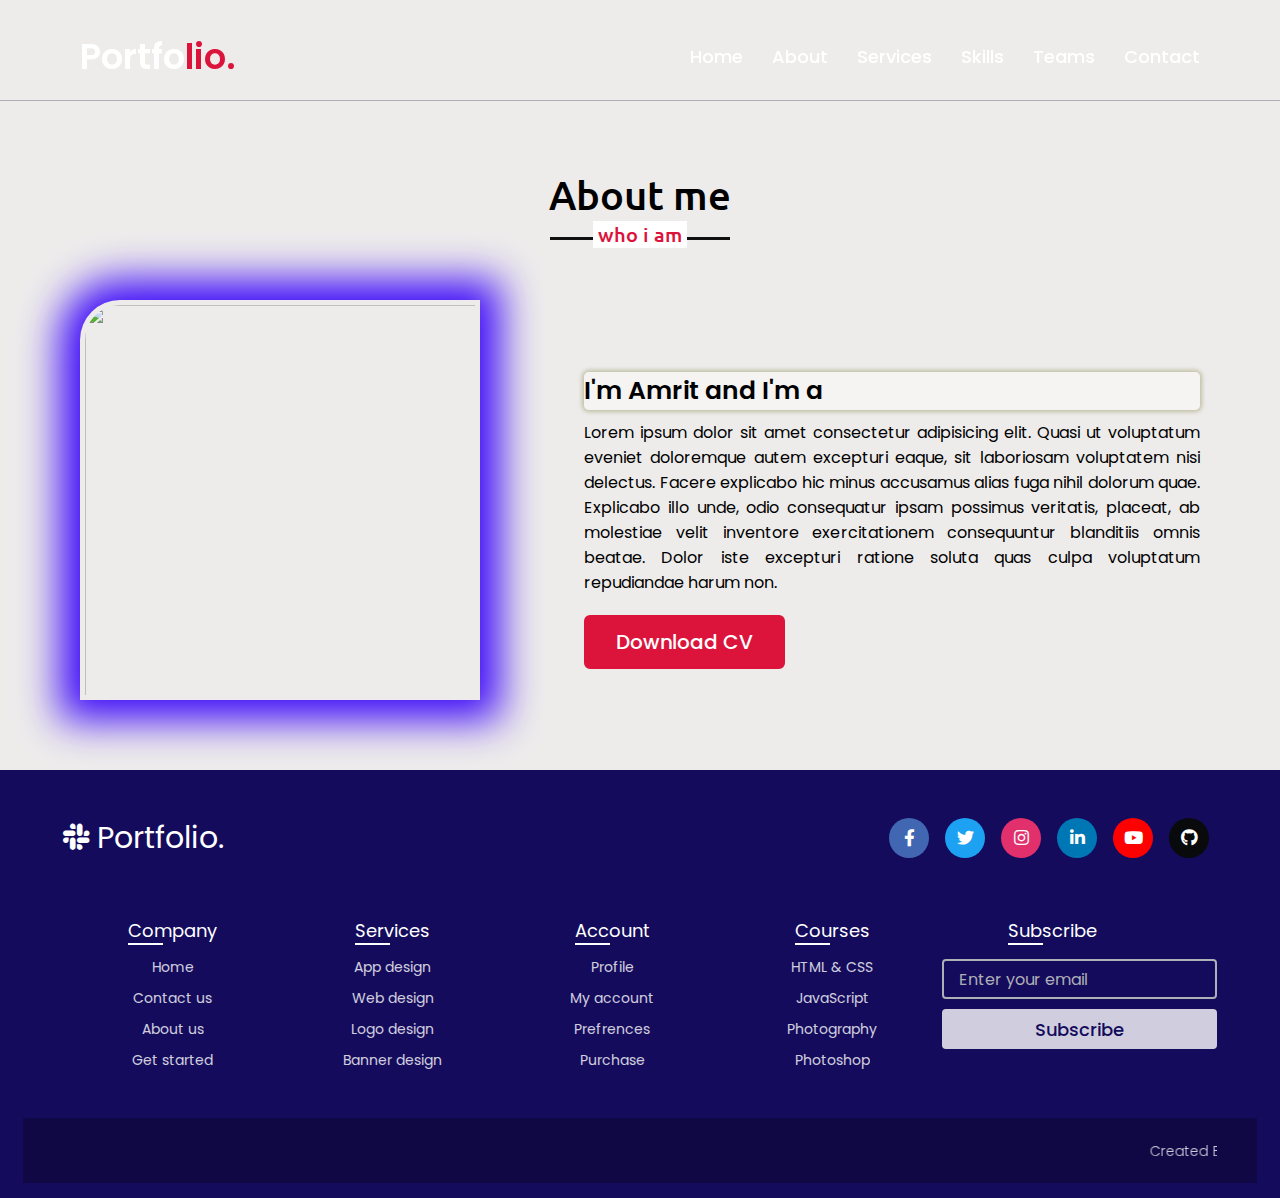
==== about.html @ 5f0300f3 "Add files via upload" ====
<!DOCTYPE html>
<!-- Created By Amrit Giri -->
<html lang="en">

<head>
    <meta charset="UTF-8">
    <meta name="viewport" content="width=device-width, initial-scale=1.0">
    <title>Amrit-Giri</title>
    <link rel="stylesheet" href="style.css">
    <link rel="stylesheet" href="https://cdnjs.cloudflare.com/ajax/libs/font-awesome/5.15.3/css/all.min.css" />
    <script src="https://code.jquery.com/jquery-3.5.1.min.js"></script>
    <script src="https://cdnjs.cloudflare.com/ajax/libs/typed.js/2.0.11/typed.min.js"></script>
    <script src="https://cdnjs.cloudflare.com/ajax/libs/waypoints/4.0.1/jquery.waypoints.min.js"></script>
    <script src="https://cdnjs.cloudflare.com/ajax/libs/OwlCarousel2/2.3.4/owl.carousel.min.js"></script>
    <link rel="stylesheet"
        href="https://cdnjs.cloudflare.com/ajax/libs/OwlCarousel2/2.3.4/assets/owl.carousel.min.css" />
    <script src="https://code.iconify.design/2/2.1.1/iconify.min.js"></script>
</head>

<body>
    <div class="scroll-up-btn">
        <i class="fas fa-angle-up"></i>
    </div>
    <nav class="navbar">
        <div class="max-width">
            <div class="logo">

                <a href="index.html">Portfo<span>lio.</span></a>
            </div>
            <ul class="menu">
                <li><a href="index.html" class="menu-btn">Home</a></li>
                <li><a href="about.html" class="menu-btn">About</a></li>
                <li><a href="services.html" class="menu-btn">Services</a></li>
                <li><a href="skills.html" class="menu-btn">Skills</a></li>
                <li><a href="teams.html" class="menu-btn">Teams</a></li>
                <li><a href="contact.html" class="menu-btn">Contact</a></li>
            </ul>
            <div class="menu-btn">
                <i class="fas fa-bars"></i>
            </div>
        </div>
    </nav>
    <!-- about section start -->
    <section class="about" id="about">
        <div class="max-width">
            <h2 class="title">About me</h2>
            <div class="about-content">
                <div class="column left">
                    <img src="images/profile-1.png" alt="">
                </div>
                <div class="column right">
                    <div class="text">I'm Amrit and I'm a <span class="typing"></span></div>
                    <p>Lorem ipsum dolor sit amet consectetur adipisicing elit. Quasi ut voluptatum eveniet doloremque
                        autem excepturi eaque, sit laboriosam voluptatem nisi delectus. Facere explicabo hic minus
                        accusamus alias fuga nihil dolorum quae. Explicabo illo unde, odio consequatur ipsam possimus
                        veritatis, placeat, ab molestiae velit inventore exercitationem consequuntur blanditiis omnis
                        beatae. Dolor iste excepturi ratione soluta quas culpa voluptatum repudiandae harum non.</p>
                    <a href="#">Download CV</a>
                </div>
            </div>
        </div>
    </section>
    <!-- footer section start -->
    <footer>
        <div class="content">
            <div class="top">
                <div class="logo-details">
                    <i class="fab fa-slack"></i>
                    <span class="logo_name">Portfolio.</span>
                </div>
                <div class="media-icons">
                    <a href="https://www.facebook.com/amrit.giri.77964" target="_blank"><i
                            class="fab fa-facebook-f"></i></a>
                    <a href="https://twitter.com/AmritGi56713133?s=09" target="_blank"><i
                            class="fab fa-twitter"></i></a>
                    <a href="https://www.instagram.com/amrit_giri02595" target="_blank"><i
                            class="fab fa-instagram"></i></a>
                    <a href="https://www.linkedin.com/in/amrit-giri-6a2500198/" target="_blank"><i
                            class="fab fa-linkedin-in"></i></a>
                    <a href="https://www.youtube.com/channel/UCVme0WEkXsjIUJXMQPx_iHA/featured?sub_confirmation=1"
                        target="_blank"><i class="fab fa-youtube"></i></a>
                    <a href="https://github.com/Amrit-Giri" target="_blank"><i class="fab fa-github"></i></a>
                </div>
            </div>
            <div class="link-boxes">
                <ul class="box">
                    <li class="link_name">Company</li>
                    <li><a href="#home">Home</a></li>
                    <li><a href="#contact">Contact us</a></li>
                    <li><a href="#about">About us</a></li>
                    <li><a href="#">Get started</a></li>
                </ul>
                <ul class="box">
                    <li class="link_name">Services</li>
                    <li><a href="#">App design</a></li>
                    <li><a href="#">Web design</a></li>
                    <li><a href="#">Logo design</a></li>
                    <li><a href="#">Banner design</a></li>
                </ul>
                <ul class="box">
                    <li class="link_name">Account</li>
                    <li><a href="#">Profile</a></li>
                    <li><a href="#">My account</a></li>
                    <li><a href="#">Prefrences</a></li>
                    <li><a href="#">Purchase</a></li>
                </ul>
                <ul class="box">
                    <li class="link_name">Courses</li>
                    <li><a href="#">HTML & CSS</a></li>
                    <li><a href="#">JavaScript</a></li>
                    <li><a href="#">Photography</a></li>
                    <li><a href="#">Photoshop</a></li>
                </ul>
                <ul class="box input-box">
                    <li class="link_name">Subscribe</li>
                    <li><input type="text" placeholder="Enter your email"></li>
                    <li><input type="button" value="Subscribe"></li>
                </ul>
            </div>
        </div>
        <div class="bottom-details">
            <div class="bottom_text">
                <marquee scrollamount="8">
                    <p size="5"><span>Created By Amrit Giri | <span class="far fa-copyright"></span> 2022 All rights
                            reserved.</span></p>
                </marquee>
            </div>
        </div>
    </footer>

    <script src="script.js"></script>
</body>

</html>
---- style.css ----
/*  import google fonts */
@import url('https://fonts.googleapis.com/css2?family=Poppins:wght@400;500;600;700&family=Ubuntu:wght@400;500;700&display=swap');

*{
    margin: 0;
    padding: 0;
    box-sizing: border-box;
    text-decoration: none;
}
html{
    scroll-behavior: smooth;
}
.as{
    color: #111;
    background-color: #111;
    overflow: hidden;
}
/* custom scroll bar */
::-webkit-scrollbar {
    width: 10px;
}
::-webkit-scrollbar-track {
    background: #f1f1f1;
}
::-webkit-scrollbar-thumb {
    background: #888;
}

::-webkit-scrollbar-thumb:hover {
    background: #555;
}

/* all similar content styling codes */
section{
    padding-top: 170px;
    padding-bottom: 30px;

}
.max-width{
    max-width: 1800px;
    padding: 0 80px;
    margin: auto;
}
.about, .services, .skills, .teams, .contact, footer{
    font-family: 'Poppins', sans-serif;
}
.about .about-content,
.services .serv-content,
.skills .skills-content,
.contact .contact-content{
    display: flex;
    flex-wrap: wrap;
    align-items: center;
    justify-content: space-between;
}
section .title{
    position: relative;
    text-align: center;
    font-size: 40px;
    font-weight: 500;
    margin-bottom: 60px;
    padding-bottom: 20px;
    font-family: 'Ubuntu', sans-serif;
}
section .title::before{
    content: "";
    position: absolute;
    bottom: 0px;
    left: 50%;
    width: 180px;
    height: 3px;
    background: #111;
    transform: translateX(-50%);
}
section .title::after{
    position: absolute;
    bottom: -8px;
    left: 50%;
    font-size: 20px;
    color: crimson;
    padding: 0 5px;
    background: #fff;
    transform: translateX(-50%);
}

/* navbar styling */
.navbar{
    position: fixed;
    width: 100%;
    z-index: 999;
    padding: 30px 0;
    font-family: 'Ubuntu', sans-serif;
    transition: all 0.3s ease;
}
.navbar.sticky{
    padding: 15px 0;
    background: crimson;
}
.navbar .max-width{
    display: flex;
    align-items: center;
    justify-content: space-between;
}
.navbar .logo a{
    color: #fff;
    font-size: 35px;
    font-weight: 600;
}
.navbar .logo a span{
    color: crimson;
    transition: all 0.3s ease;
}
.navbar.sticky .logo a span{
    color: #fff;
}
.navbar .menu li{
    list-style: none;
    display: inline-block;
}
.navbar .menu li a{
    display: block;
    color: #fff;
    font-size: 18px;
    font-weight: 500;
    margin-left: 25px;
    transition: color 0.3s ease;
}
.navbar .menu li a:hover{
    color: crimson;
    box-shadow: 0 0 40px 20px rgb(249 228 9);
}
.navbar.sticky .menu li a:hover{
    color: #fff;
}

/* menu btn styling */
.menu-btn{
    color: #fff;
    font-size: 23px;
    cursor: pointer;
    display: none;
}
.scroll-up-btn{
    position: fixed;
    height: 45px;
    width: 42px;
    background: crimson;
    right: 30px;
    bottom: 10px;
    text-align: center;
    line-height: 45px;
    color: #fff;
    z-index: 9999;
    font-size: 30px;
    border-radius: 6px;
    border-bottom-width: 2px;
    cursor: pointer;
    opacity: 0;
    pointer-events: none;
    transition: all 0.3s ease;
}
.scroll-up-btn.show{
    bottom: 30px;
    opacity: 1;
    pointer-events: auto;
}
.scroll-up-btn:hover{
    filter: brightness(90%);
}


/* home section styling */
.home{
    display: flex;
    background: url("images/banner.jpg") no-repeat center;
    height: 100vh;
    color: #fff;
    min-height: 500px;
    background-size: cover;
    background-attachment: fixed;
    font-family: 'Ubuntu', sans-serif;
}
.home .max-width{
  width: 100%;
  display: flex;
}
.home .max-width .row{
  margin-right: 0;
}
.home .home-content .text-1{
    font-size: 27px;
}
.home .home-content .text-2{
    font-size: 75px;
    font-weight: 600;
    margin-left: -3px;
}
.home .home-content .text-3{
    font-size: 40px;
    margin: 5px 0;
}
.home .home-content .text-3 span{
    color: crimson;
    font-weight: 500;
}
.home .home-content a{
    display: inline-block;
    background: crimson;
    color: #fff;
    font-size: 25px;
    padding: 12px 36px;
    margin-top: 20px;
    font-weight: 400;
    border-radius: 6px;
    border: 2px solid crimson;
    transition: all 0.3s ease;
}
.home .home-content a:hover{
    color: crimson;
    background: none;
}

/* about section styling */
.about .title::after{
    content: "who i am";
}
.about .about-content .left{
    width: 45%;
}
.about .about-content .left img{
    height: 400px;
    width: 400px;
    object-fit: cover;
    flex-basis: 25%;
   padding: 5px;
   border-top-left-radius: 40px;
    margin-bottom: 40px;
    transition: transform 0.4s;
    box-shadow: 0 0 40px 20px rgb(61, 9, 249);
}
.about .about-content .left img:hover{
    cursor: pointer;
    box-shadow: 0 0 40px 20px rgb(249 228 9);
    transform: translateY(-10px);

}
.about .about-content .right{
    width: 55%;
}
.about .about-content .right .text{
    font-size: 25px;
    font-weight: 600;
    margin-bottom: 10px;
    background-color: rgba(248, 244, 244, 0.829);
    box-shadow: 0 0 4px 2px rgb(192, 190, 163);
    border-radius: 5px;
}
.about .about-content .right .text span{
    color: crimson;
}
.about .about-content .right p{
    text-align: justify;
}
.about .about-content .right a{
    display: inline-block;
    background: crimson;
    color: #fff;
    font-size: 20px;
    font-weight: 500;
    padding: 10px 30px;
    margin-top: 20px;
    border-radius: 6px;
    border: 2px solid crimson;
    transition: all 0.3s ease;
}
.about .about-content .right a:hover{
    color: crimson;
    background: none;
}

/* services section styling */
.services, .teams{
    color:#fff;
    background: #111;
}
.services .title::before,
.teams .title::before{
    background: #fff;
}
.services .title::after,
.teams .title::after{
    background: #111;
    content: "what i provide";
}
.services .serv-content .card{
    width: calc(33% - 20px);
    background: #222;
    text-align: center;
    border-radius: 6px;
    padding: 50px 25px;
    cursor: pointer;
    transition: all 0.3s ease;
}
.services .serv-content .card:hover{
    background: crimson;
}
.services .serv-content .card .box{
    transition: all 0.3s ease;
}
.services .serv-content .card:hover .box{
    transform: scale(1.05);
}
.services .serv-content .card i{
    font-size: 50px;
    color: crimson;
    transition: color 0.3s ease;
}
.services .serv-content .card:hover i{
    color: #fff;
}
.services .serv-content .card .text{
    font-size: 25px;
    font-weight: 500;
    margin: 10px 0 7px 0;
}

/* skills section styling */

.skills .title::after{
    content: "what i know";
}
.skills .skills-content .column{
    width: calc(50% - 30px);
}
.skills .skills-content .left .text{
    font-size: 20px;
    font-weight: 600;
    margin-bottom: 10px;
}
.skills .skills-content .left p{
    text-align: justify;
}
.skills .skills-content .left a{
    display: inline-block;
    background: crimson;
    color: #fff;
    font-size: 18px;
    font-weight: 500;
    padding: 8px 16px;
    margin-top: 20px;
    border-radius: 6px;
    border: 2px solid crimson;
    transition: all 0.3s ease;
}
.skills .skills-content .left a:hover{
    color: crimson;
    background: none;
}
.skills .skills-content .right .bars{
    margin-bottom: 15px;
}
.skills .skills-content .right .info{
    display: flex;
    margin-bottom: 5px;
    align-items: center;
    justify-content: space-between;
}
.skills .skills-content .right span{
    font-weight: 500;
    font-size: 18px;
}
.skills .skills-content .right .line{
    height: 5px;
    width: 100%;
    background: lightgrey;
    position: relative;
}
.skills .skills-content .right .line::before{
    content: "";
    position: absolute;
    height: 100%;
    left: 0;
    top: 0;
    background: crimson;
}
.skills-content .right .html::before{
    width: 90%;
}
.skills-content .right .css::before{
    width: 60%;
}
.skills-content .right .js::before{
    width: 80%;
}
.skills-content .right .php::before{
    width: 50%;
}
.skills-content .right .mysql::before{
    width: 70%;
}
.skills-content .right .python::before{
    width: 60%;
}
.skills-content .right .linux::before{
    width: 44%;
}
.skills-content .right .java::before{
    width: 25%;
}
.skills-content .right .django::before{
    width: 45%;
}
.skills-content .right .termux::before{
    width: 75%;
}
.skills-content .right .github::before{
    width: 43%;
}
/* teams section styling */
.teams .title::after{
    content: "who with me";
}
.teams .carousel .card{
    background: #222;
    border-radius: 6px;
    padding: 25px 35px;
    text-align: center;
    overflow: hidden;
    transition: all 0.3s ease;
}
.teams .carousel .card:hover{
    background: crimson;
}
.teams .carousel .card .box{
    display: flex;
    flex-direction: column;
    align-items: center;
    justify-content: center;
    transition: all 0.3s ease;
    text-align: center;

    box-shadow: 0 0 20px 0px rgba(112, 30, 30, 0.1);
  
}
.teams .carousel .card:hover .box{
   
    transform: translateY(-10px);
}
.teams .carousel .card .text{
    font-size: 25px;
    font-weight: 500;
    margin: 10px 0 7px 0;
}
.teams .carousel .card .text:hover{
    color: rgb(200, 255, 0);
    font-size: 29px;

}
.teams .carousel .card img{
    height: 150px;
    width: 150px;
    object-fit: cover;
    border-radius: 50%;
    border: 5px solid crimson;
    transition: all 0.3s ease;
}
.teams .carousel .card:hover img{
    border-color: #fff;
}
.owl-dots{
    text-align: center;
    margin-top: 20px;
}
.owl-dot{
    height: 13px;
    width: 13px;
    margin: 0 5px;
    outline: none!important;
    border-radius: 50%;
    border: 2px solid crimson!important;
    transition: all 0.3s ease;
}
.owl-dot.active{
    width: 35px;
    border-radius: 14px;
}
.owl-dot.active,
.owl-dot:hover{
    background: crimson!important;
}
.job:hover{
    color: #d7fc05;
    font-size: 25px;
}

.job{
    font-size: 20px;
    color: #2c0fd1;
  }
.des{
    font-size: 18px;
    color: #f3e5f1;
}
.des:hover{
    color: #06c0f8;
    transform: translateY(-5px);
}
/* contact section styling */
.contact .title::after{
    content: "get in touch";
}
.contact .contact-content .column{
    width: calc(50% - 30px);
    background-color: rgba(248, 244, 244, 0.829);
    box-shadow: 0 0 4px 2px rgb(88, 85, 39);
    border-radius: 3px;
    padding: 15px;
}
.contact .contact-content .column:hover{
    width: calc(50% - 30px);
    background-color: rgba(248, 244, 244, 0.829);
    box-shadow: 0 0 4px 2px rgb(88, 85, 39);
    border-radius: 3px;
    padding: 15px;
}

.contact .contact-content .text{
    font-size: 20px;
    font-weight: 600;
    margin-bottom: 10px;
}
.contact .contact-content .left p{
    text-align: justify;
}
.contact .contact-content .left .icons{
    margin: 10px 0;
}
.contact .contact-content .row{
    display: flex;
    height: 65px;
    align-items: center;
}
.contact .contact-content .row .info{
    margin-left: 30px;
}
.contact .contact-content .row i{
    font-size: 25px;
    color: crimson;
}
.contact .contact-content .info .head{
    font-weight: 500;
}
.contact .contact-content .info .sub-title{
    color: #333;
}
.contact .right form .fields{
    display: flex;
}
.contact .right form .field,
.contact .right form .fields .field{
    height: 45px;
    width: 100%;
    margin-bottom: 15px;
}
.contact .right form .textarea{
    height: 80px;
    width: 100%;
}
.contact .right form .name{
    margin-right: 10px;
}
.contact .right form .field input,
.contact .right form .textarea textarea{
    height: 100%;
    width: 100%;
    border: 1px solid lightgrey;
    border-radius: 6px;
    outline: none;
    padding: 0 15px;
    font-size: 17px;
    font-family: 'Poppins', sans-serif;
    transition: all 0.3s ease;
}
.contact .right form .field input:focus,
.contact .right form .textarea textarea:focus{
    border-color: #b3b3b3;
}
.contact .right form .textarea textarea{
  padding-top: 10px;
  resize: none;
}
.contact .right form .button-area{
  display: flex;
  align-items: center;
}
.right form .button-area button{
  color: #fff;
  display: block;
  width: 160px!important;
  height: 45px;
  outline: none;
  font-size: 18px;
  font-weight: 500;
  border-radius: 6px;
  cursor: pointer;
  flex-wrap: nowrap;
  background: crimson;
  border: 2px solid crimson;
  transition: all 0.3s ease;
}
.right form .button-area button:hover{
  color: crimson;
  background: none;
}
/* footer section styling */
footer{
    background: #111;
    padding: 15px 23px;
    color: #fff;
    text-align: center;
}
footer span a{
    color: crimson;
    text-decoration: none;
}
footer span a:hover{
    text-decoration: underline;
}

/*---------------------footer start--------------------*/
@import url('https://fonts.googleapis.com/css2?family=Poppins:wght@200;300;400;500;600;700&display=swap');
*{
    margin: 0;
    padding: 0;
    box-sizing: border-box;
    font-family: "Poppins" , sans-serif;
  }
  body{
    min-height: 100vh;
    width: 100%;
    background: #EEECEB;
  }

footer{
  
    background: #140B5C;
    width: 100%;
    bottom: 0;
    left: 0;
  }
  footer::before{
    content: '';
    position: absolute;
    left: 0;
    top: 100px;
    height: 1px;
    width: 100%;
    background: #AFAFB6;
  }
  footer .content{
    max-width: 1800px;
    margin: auto;
    padding: 30px 40px 40px 40px;
  }
  footer .content .top{
    display: flex;
    align-items: center;
    justify-content: space-between;
    margin-bottom: 50px;
  }
  .content .top .logo-details{
    color: #fff;
    font-size: 30px;
  }
  .content .top .media-icons{
    display: flex;
  }
  .content .top .media-icons a{
    height: 40px;
    width: 40px;
    margin: 0 8px;
    border-radius: 50%;
    text-align: center;
    line-height: 40px;
    color: #fff;
    font-size: 17px;
    text-decoration: none;
    transition: all 0.4s ease;
  }
  .top .media-icons a:nth-child(1){
    background: #4267B2;
  }
  .top .media-icons a:nth-child(1):hover{
    color: #4267B2;
    background: #fff;
  }
  .top .media-icons a:nth-child(2){
    background: #1DA1F2;
  }
  .top .media-icons a:nth-child(2):hover{
    color: #1DA1F2;
    background: #fff;
  }
  .top .media-icons a:nth-child(3){
    background: #E1306C;
  }
  .top .media-icons a:nth-child(3):hover{
    color: #E1306C;
    background: #fff;
  }
  .top .media-icons a:nth-child(4){
    background: #0077B5;
  }
  .top .media-icons a:nth-child(4):hover{
    color: #0077B5;
    background: #fff;
  }
  .top .media-icons a:nth-child(5){
    background: #FF0000;
  }
  .top .media-icons a:nth-child(5):hover{
    color: #FF0000;
    background: #fff;
  }
  .top .media-icons a:nth-child(6){
    background: #090a0c;
  }
  .top .media-icons a:nth-child(6):hover{
    color: #06080a;
    background: #fff;
  }
  footer .content .link-boxes{
    width: 100%;
    display: flex;
    justify-content: space-between;
  }
  footer .content .link-boxes .box{
    width: calc(100% / 5 - 10px);
  }
  .content .link-boxes .box .link_name{
    color: #fff;
    font-size: 18px;
    font-weight: 400;
    margin-bottom: 10px;
    position: relative;
  }
  .link-boxes .box .link_name::before{
    content: '';
    position: absolute;
    left: -2;
    bottom: -1px;
    height: 2px;
    width: 35px;
    background: #fff;
  }
  .content .link-boxes .box li{
    margin: 6px 0;
    list-style: none;
  }
  .content .link-boxes .box li a{
    color: #fff;
    font-size: 14px;
    font-weight: 400;
    text-decoration: none;
    opacity: 0.8;
    transition: all 0.4s ease
  }
  .content .link-boxes .box li a:hover{
    opacity: 1;
    text-decoration: underline;
  }
  .content .link-boxes .input-box{
    margin-right: 55px;
  }
  .link-boxes .input-box input{
    height: 40px;
    width: calc(100% + 55px);
    outline: none;
    border: 2px solid #AFAFB6;
    background: #140B5C;
    border-radius: 4px;
    padding: 0 15px;
    font-size: 15px;
    color: #fff;
    margin-top: 5px;
  }
  .link-boxes .input-box input::placeholder{
    color: #AFAFB6;
    font-size: 16px;
  }
  .link-boxes .input-box input[type="button"]{
    background: #fff;
    color: #140B5C;
    border: none;
    font-size: 18px;
    font-weight: 500;
    margin: 4px 0;
    opacity: 0.8;
    cursor: pointer;
    transition: all 0.4s ease;
  }
  .input-box input[type="button"]:hover{
    opacity: 1;
  }
  footer .bottom-details{
    width: 100%;
    background: #0F0844;
  }
  footer .bottom-details .bottom_text{
    max-width: 1800px;
    margin: auto;
    padding: 20px 40px;
    display: flex;
    justify-content: space-between;
  }
  .bottom-details .bottom_text span,
  .bottom-details .bottom_text a{
    font-size: 14px;
    font-weight: 300;
    color: #fff;
    opacity: 0.8;
    text-decoration: none;
  }
  .bottom-details .bottom_text a:hover{
    opacity: 1;
    text-decoration: underline;
  }
  .bottom-details .bottom_text a{
    margin-right: 10px;
  }
  @media (max-width: 900px) {
    footer .content .link-boxes{
      flex-wrap: wrap;
    }
    footer .content .link-boxes .input-box{
      width: 40%;
      margin-top: 10px;
    }
  }
  @media (max-width: 700px){
    footer{
      position: relative;
    }
    .content .top .logo-details{
      font-size: 26px;
    }
    .content .top .media-icons a{
      height: 35px;
      width: 35px;
      font-size: 14px;
      line-height: 35px;
    }
    footer .content .link-boxes .box{
      width: calc(100% / 3 - 10px);
    }
    footer .content .link-boxes .input-box{
      width: 60%;
    }
    .bottom-details .bottom_text span,
    .bottom-details .bottom_text a{
      font-size: 12px;
    }
  }
  @media (max-width: 520px){
    footer::before{
      top: 145px;
    }
    footer .content .top{
      flex-direction: column;
    }
    .content .top .media-icons{
      margin-top: 16px;
    }
    footer .content .link-boxes .box{
      width: calc(100% / 2 - 10px);
    }
    footer .content .link-boxes .input-box{
      width: 100%;
    }
  }
  /*-------footer end ------*/

/* responsive media query start */
@media (max-width: 1104px) {
    .about .about-content .left img{
        height: 350px;
        width: 350px;
    }
}

@media (max-width: 991px) {
    .max-width{
        padding: 0 50px;
    }
}
@media (max-width: 947px){
    .menu-btn{
        display: block;
        z-index: 999;
    }
    .menu-btn i.active:before{
        content: "\f00d";
    }
    .navbar .menu{
        position: fixed;
        height: 100vh;
        width: 100%;
        left: -100%;
        top: 0;
        background: #111;
        text-align: center;
        padding-top: 80px;
        transition: all 0.3s ease;
    }
    .navbar .menu.active{
        left: 0;
    }
    .navbar .menu li{
        display: block;
    }
    .navbar .menu li a{
        display: inline-block;
        margin: 20px 0;
        font-size: 25px;
    }
    .home .home-content .text-2{
        font-size: 70px;
    }
    .home .home-content .text-3{
        font-size: 35px;
    }
    .home .home-content a{
        font-size: 23px;
        padding: 10px 30px;
    }
    .max-width{
        max-width: 930px;
    }
    .about .about-content .column{
        width: 100%;
    }
    .about .about-content .left{
        display: flex;
        justify-content: center;
        margin: 0 auto 60px;
    }
    .about .about-content .right{
        flex: 100%;
    }
    .services .serv-content .card{
        width: calc(50% - 10px);
        margin-bottom: 20px;
    }
    .skills .skills-content .column,
    .contact .contact-content .column{
        width: 100%;
        margin-bottom: 35px;
    }
}

@media (max-width: 690px) {
    .max-width{
        padding: 0 23px;
    }
    .home .home-content .text-2{
        font-size: 60px;
    }
    .home .home-content .text-3{
        font-size: 32px;
    }
    .home .home-content a{
        font-size: 20px;
    }
    .services .serv-content .card{
        width: 100%;
    }
}

@media (max-width: 500px) {
    .home .home-content .text-2{
        font-size: 50px;
    }
    .home .home-content .text-3{
        font-size: 27px;
    }
    .about .about-content .right .text,
    .skills .skills-content .left .text{
        font-size: 19px;
    }
    .contact .right form .fields{
        flex-direction: column;
    }
    .contact .right form .name,
    .contact .right form .email{
        margin: 0;
    }
    .right form .error-box{
       width: 150px;
    }
    .scroll-up-btn{
        right: 15px;
        bottom: 15px;
        height: 38px;
        width: 35px;
        font-size: 23px;
        line-height: 38px;
    }
}
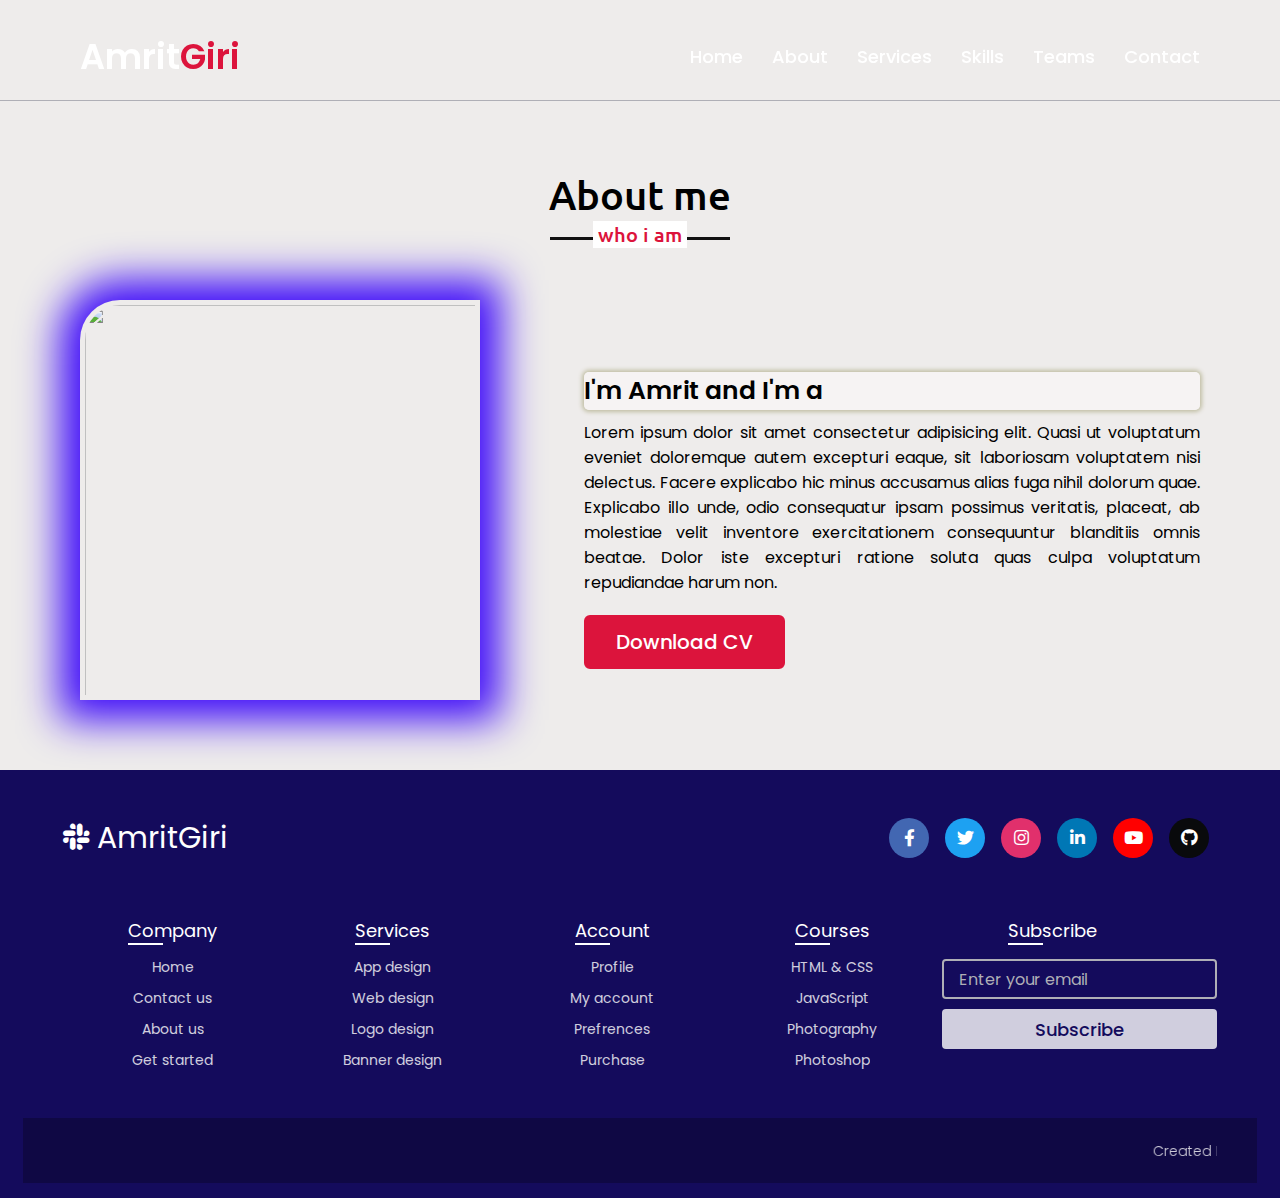
==== commit 3c5addc4: "Update about.html" ====
--- a/about.html
+++ b/about.html
@@ -25,7 +25,7 @@
         <div class="max-width">
             <div class="logo">
 
-                <a href="index.html">Portfo<span>lio.</span></a>
+                <a href="index.html">Amrit<span>Giri</span></a>
             </div>
             <ul class="menu">
                 <li><a href="index.html" class="menu-btn">Home</a></li>
@@ -66,7 +66,7 @@
             <div class="top">
                 <div class="logo-details">
                     <i class="fab fa-slack"></i>
-                    <span class="logo_name">Portfolio.</span>
+                    <span class="logo_name">AmritGiri</span>
                 </div>
                 <div class="media-icons">
                     <a href="https://www.facebook.com/amrit.giri.77964" target="_blank"><i
@@ -131,4 +131,4 @@
     <script src="script.js"></script>
 </body>
 
-</html>+</html>
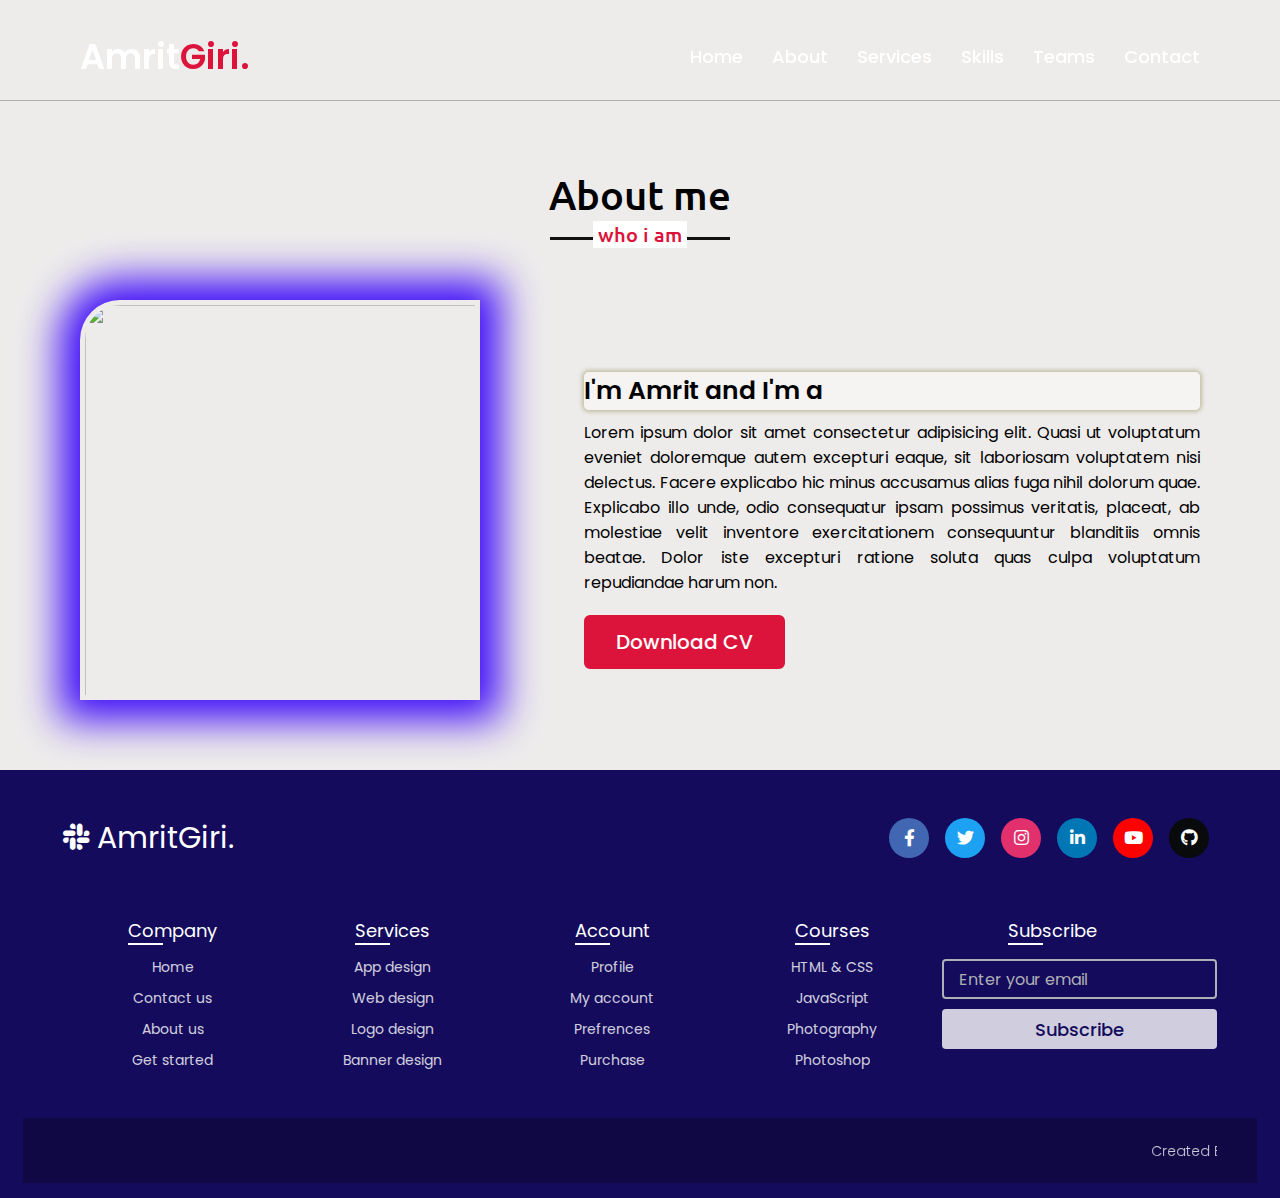
==== commit 71a02c98: "Add files via upload" ====
--- a/about.html
+++ b/about.html
@@ -5,7 +5,6 @@
 <head>
     <meta charset="UTF-8">
     <meta name="viewport" content="width=device-width, initial-scale=1.0">
-    <title>Amrit-Giri</title>
     <link rel="stylesheet" href="style.css">
     <link rel="stylesheet" href="https://cdnjs.cloudflare.com/ajax/libs/font-awesome/5.15.3/css/all.min.css" />
     <script src="https://code.jquery.com/jquery-3.5.1.min.js"></script>
@@ -15,6 +14,8 @@
     <link rel="stylesheet"
         href="https://cdnjs.cloudflare.com/ajax/libs/OwlCarousel2/2.3.4/assets/owl.carousel.min.css" />
     <script src="https://code.iconify.design/2/2.1.1/iconify.min.js"></script>
+    <title>About me</title>
+    <link rel="icon"  href="images/amrit.png">
 </head>
 
 <body>
@@ -25,7 +26,7 @@
         <div class="max-width">
             <div class="logo">
 
-                <a href="index.html">Amrit<span>Giri</span></a>
+                <a href="index.html">Amrit<span>Giri.</span></a>
             </div>
             <ul class="menu">
                 <li><a href="index.html" class="menu-btn">Home</a></li>
@@ -66,7 +67,7 @@
             <div class="top">
                 <div class="logo-details">
                     <i class="fab fa-slack"></i>
-                    <span class="logo_name">AmritGiri</span>
+                    <span class="logo_name">AmritGiri.</span>
                 </div>
                 <div class="media-icons">
                     <a href="https://www.facebook.com/amrit.giri.77964" target="_blank"><i
@@ -77,7 +78,7 @@
                             class="fab fa-instagram"></i></a>
                     <a href="https://www.linkedin.com/in/amrit-giri-6a2500198/" target="_blank"><i
                             class="fab fa-linkedin-in"></i></a>
-                    <a href="https://www.youtube.com/channel/UCVme0WEkXsjIUJXMQPx_iHA/featured?sub_confirmation=1"
+                    <a href="https://www.youtube.com/c/LegendSpam?sub_confirmation=1"
                         target="_blank"><i class="fab fa-youtube"></i></a>
                     <a href="https://github.com/Amrit-Giri" target="_blank"><i class="fab fa-github"></i></a>
                 </div>
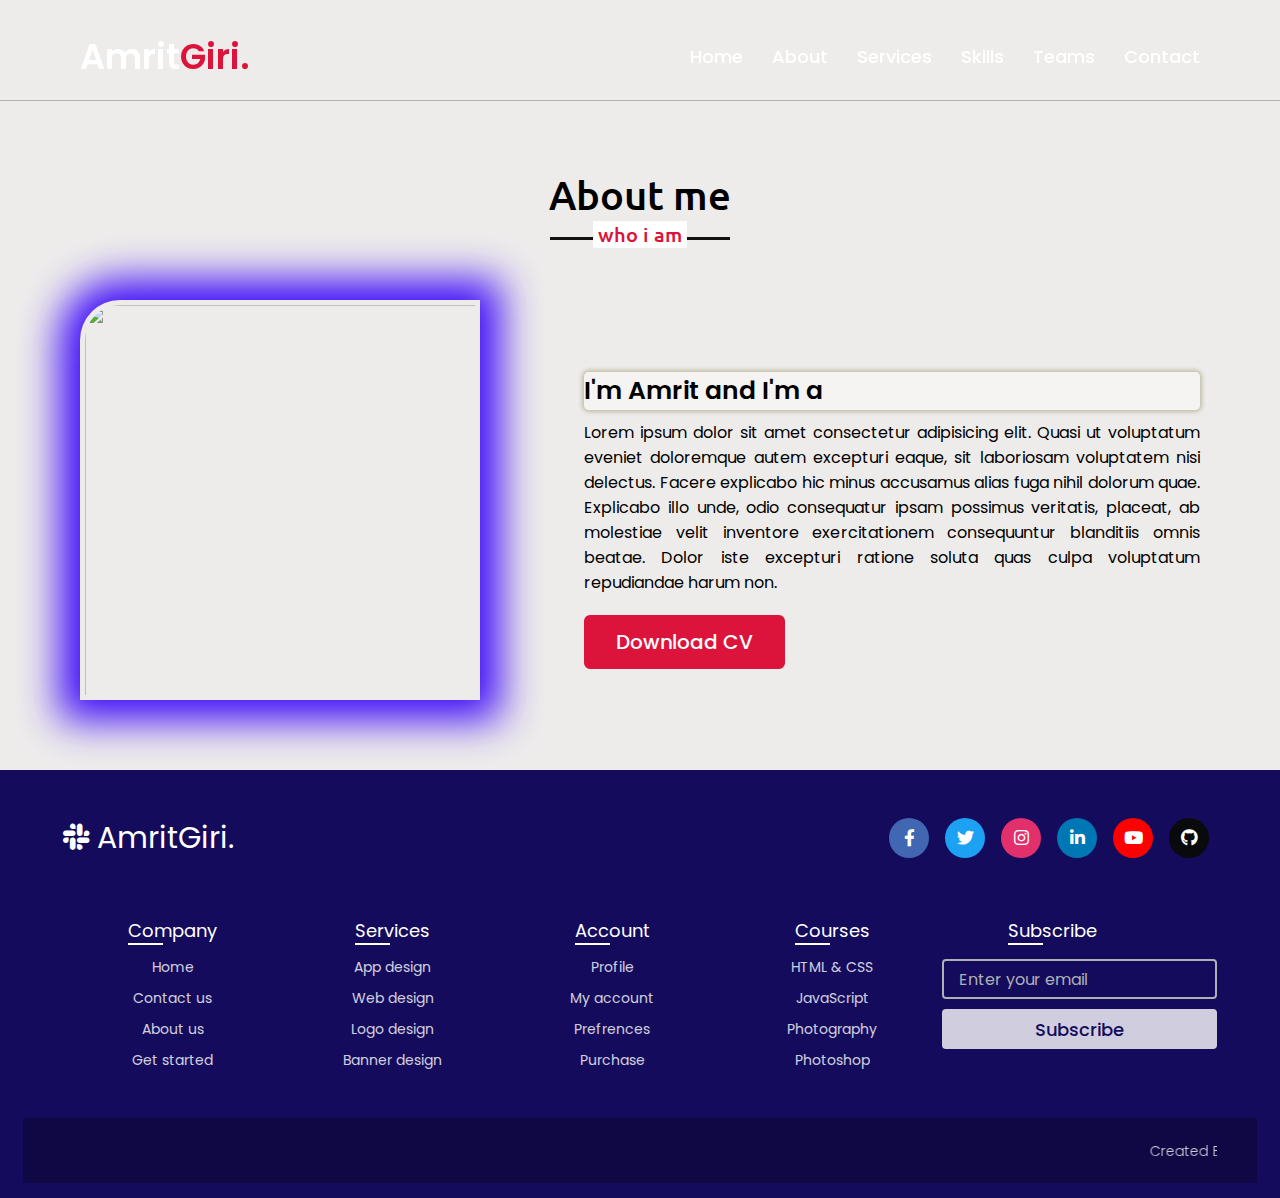
==== commit 7d9fe7a4: "adds" ====
--- a/about.html
+++ b/about.html
@@ -14,6 +14,8 @@
     <link rel="stylesheet"
         href="https://cdnjs.cloudflare.com/ajax/libs/OwlCarousel2/2.3.4/assets/owl.carousel.min.css" />
     <script src="https://code.iconify.design/2/2.1.1/iconify.min.js"></script>
+    <script async src="https://pagead2.googlesyndication.com/pagead/js/adsbygoogle.js?client=ca-pub-3161621820301941"
+     crossorigin="anonymous"></script>
     <title>About me</title>
     <link rel="icon"  href="images/amrit.png">
 </head>
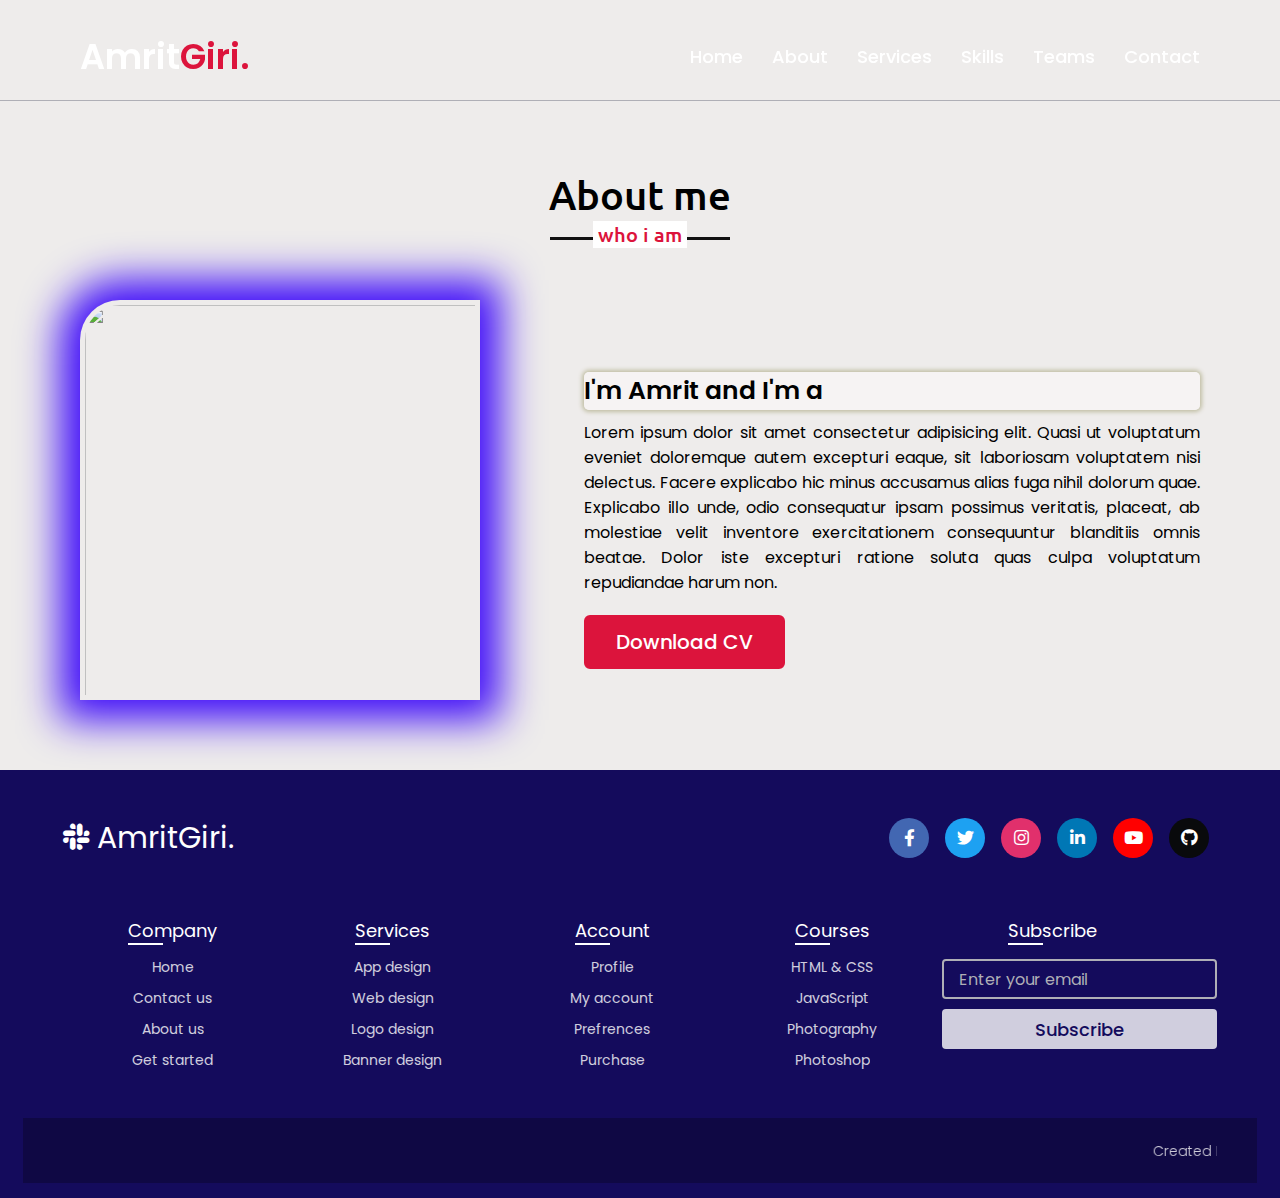
==== commit b1fcedf4: "Update about.html" ====
--- a/about.html
+++ b/about.html
@@ -63,6 +63,17 @@
             </div>
         </div>
     </section>
+     <!-- For You -->
+					<ins class="adsbygoogle"
+						style="display: block;" 
+						data-ad-client="ca-pub-3161621820301941"
+						data-ad-slot="6858912348"
+						data-ad-format="auto"
+						data-full-width-responsive="true">
+					</ins>
+					<script>
+						(adsbygoogle = window.adsbygoogle || []).push({});
+					</script>
     <!-- footer section start -->
     <footer>
         <div class="content">
